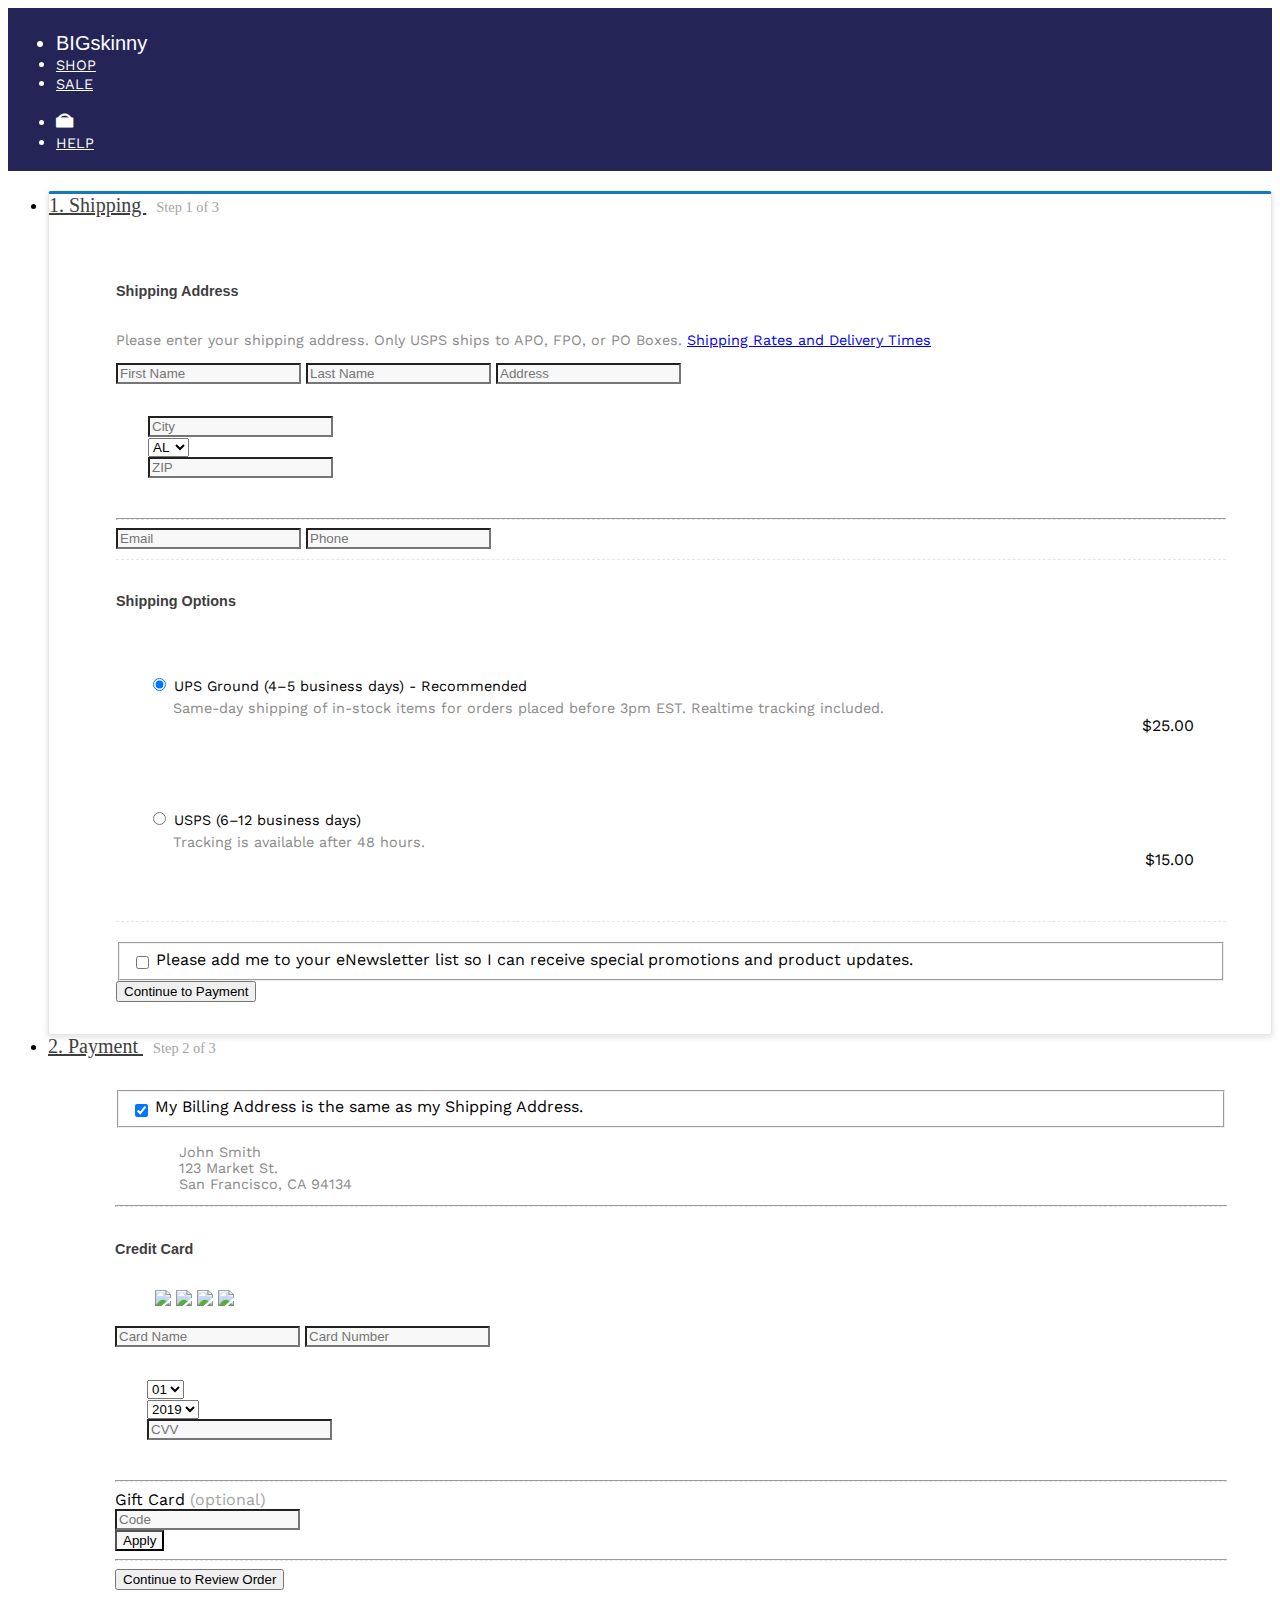
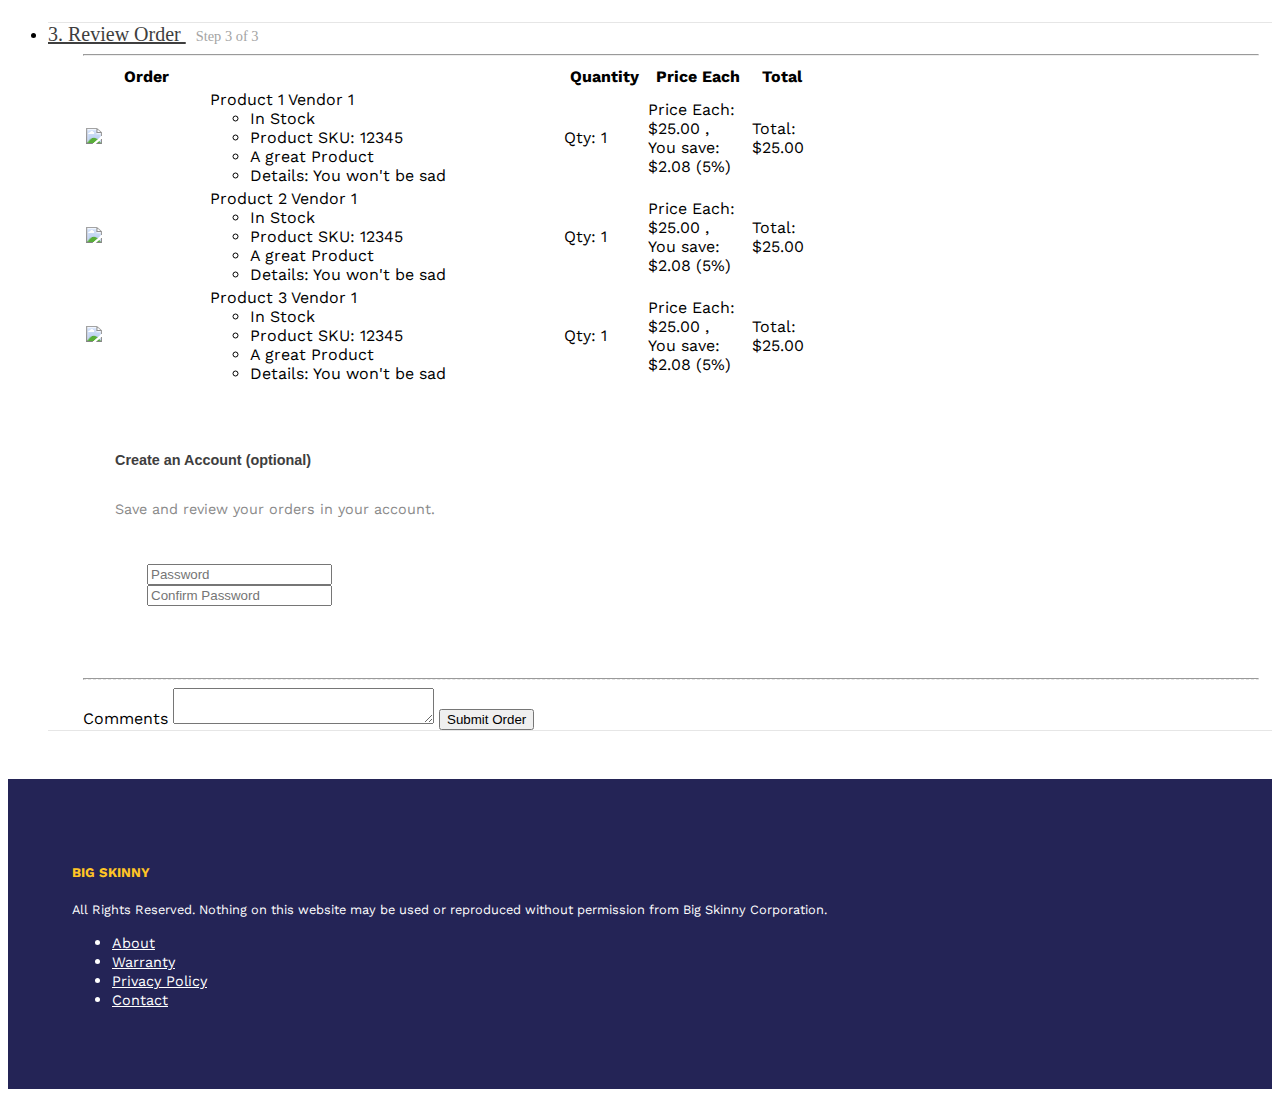
==== checkout.html @ ca9d385e "checkout page added" ====
<!doctype html>
<html class="no-js" lang="en">

<head>
    <meta charset="utf-8" />
    <meta name="viewport" content="width=device-width, initial-scale=1.0" />
    <title>Big Skinny Wallets | Welcome</title>
    <link rel="stylesheet" href="http://dhbhdrzi4tiry.cloudfront.net/cdn/sites/foundation.min.css">
    <link href="https://fonts.googleapis.com/css?family=Work+Sans:300,400" rel="stylesheet">
    <link rel="stylesheet" media="all" type="text/css" href="css/style.css" />
    <link rel="stylesheet" media="all" type="text/css" href="css/foundation-icons.css" /> </head>

<body>
    <!-- Start Top Bar -->
    <div class="top-bar">
        <div class="top-bar-left">
            <ul class="menu top">
                <li class="menu-text" margin: 0 auto;>BIG<span id="skinny">skinny</span></li>
                <li><a href="#">SHOP</a></li>
                <li><a href="#">SALE</a></li>
            </ul>
        </div>
        <div class="top-bar-right">
            <ul class="menu">
                <li><a href="#"><i class="fi-shopping-bag" style="font-size: 20px;"></i></a></li>
                <li><a href="#">HELP</a></li>
            </ul>
        </div>
    </div>
    <!-- End Top Bar -->
    <div class="multi-step-checkout-process">
        <div class="multi-step-checkout-process-step">
            <ul class="accordion" data-accordion>
                <li class="accordion-item is-active" data-accordion-item> <a href="#" class="accordion-title">1. Shipping <span class="multi-step-checkout-step-title-subheader">Step 1 of 3</span></a>
                    <div class="accordion-content" data-tab-content>
                        <form class="multi-step-checkout-form">
                            <div class="row">
                                <div class="small-12 medium-9 column">
                                    <div class="shipping-address multi-step-checkout-step-section">
                                        <h6 class="multi-step-checkout-step-subheader">Shipping Address</h6>
                                        <p class="multi-step-checkout-step-subdesc">Please enter your shipping address. Only USPS ships to APO, FPO, or PO Boxes. <a href="#" class="text-link">Shipping Rates and Delivery Times</a></p>
                                        <label>
                                            <input type="text" placeholder="First Name" required>
                                            <input type="text" placeholder="Last Name" required>
                                            <input type="text" placeholder="Address" required>
                                            <div class="row">
                                                <div class="small-12 medium-7 column">
                                                    <input type="text" placeholder="City" required> </div>
                                                <div class="small-6 medium-2 column">
                                                    <select required>
                                                        <option value="state1">AL</option>
                                                        <option value="state2">AK</option>
                                                        <option value="state3">AZ</option>
                                                        <option value="state4">AR</option>
                                                        <option value="state5">CA</option>
                                                    </select>
                                                </div>
                                                <div class="small-6 medium-3 column">
                                                    <input type="text" placeholder="ZIP" required> </div>
                                            </div>
                                            <div>
                                                <hr class="multi-step-checkout-form-divider">
                                            </div>
                                            <input type="text" placeholder="Email" required>
                                            <input type="text" placeholder="Phone" required> </label>
                                    </div>
                                    <div class="multi-step-checkout-shipping-options multi-step-checkout-step-section">
                                        <h6 class="multi-step-checkout-step-subheader">Shipping Options</h6>
                                        <div class="row multi-step-checkout-shipping-option">
                                            <label>
                                                <div class="small-10 column">
                                                    <input type="radio" name="multi-step-checkout-shipping-option" value="ups-ground-shipping" class="multi-step-checkout-shipping-option-selection" checked="checked"> <span class="multi-step-checkout-shipping-option-title">UPS Ground (4–5 business days) - Recommended</span>
                                                    <div class="multi-step-checkout-shipping-option-desc">Same-day shipping of in-stock items for orders placed before 3pm EST. Realtime tracking included.</div>
                                                </div>
                                                <div class="small-2 column multi-step-checkout-shipping-cost"> $25.00 </div>
                                            </label>
                                        </div>
                                        <div class="row multi-step-checkout-shipping-option">
                                            <label>
                                                <div class="small-10 column">
                                                    <input type="radio" name="multi-step-checkout-shipping-option" value="usps-shipping" class="multi-step-checkout-shipping-option-selection"><span class="multi-step-checkout-shipping-option-title">USPS  (6–12 business days)</span>
                                                    <div class="multi-step-checkout-shipping-option-desc">Tracking is available after 48 hours.</div>
                                                </div>
                                                <div class="small-2 column multi-step-checkout-shipping-cost"> $15.00 </div>
                                            </label>
                                        </div>
                                    </div>
                                    <div class="multi-step-checkout-enews-sign-up">
                                        <fieldset>
                                            <input class="multi-step-checkout-enews-sign-up-checkbox" id="multi-step-checkout-enews-sign-up-checkbox" type="checkbox">
                                            <label for="#multi-step-checkout-enews-sign-up-checkbox">Please add me to your eNewsletter list so I can receive special promotions and product updates.</label>
                                        </fieldset>
                                    </div>
                                    <button class="primary button expanded">Continue to Payment</button>
                                </div>
                            </div>
                        </form>
                    </div>
                </li>
                <li class="accordion-item" data-accordion-item> <a href="#" class="accordion-title">2. Payment <span class="multi-step-checkout-step-title-subheader">Step 2 of 3</span></a>
                    <div class="accordion-content" data-tab-content>
                        <form class="multi-step-checkout-form">
                            <div class="row">
                                <div class="small-12 medium-9 column">
                                    <div class="multi-step-checkout-billing-address">
                                        <fieldset>
                                            <input class="multi-step-checkout-billing-address-checkbox" id="multi-step-checkout-billing-address-checkbox" type="checkbox" checked>
                                            <label for="multi-step-checkout-billing-address-checkbox">My Billing Address is the same as my Shipping Address.</label>
                                        </fieldset>
                                        <ul class="multi-step-checkout-billing-address-list">
                                            <li class="multi-step-checkout-billing-name">John Smith</li>
                                            <li class="multi-step-checkout-billing-street">123 Market St.</li>
                                            <li class="multi-step-checkout-billing-city-state">San Francisco, CA 94134</li>
                                        </ul>
                                    </div>
                                    <div>
                                        <hr class="multi-step-checkout-form-divider">
                                    </div>
                                    <div class="multi-step-checkout-credit-card-info">
                                        <h6 class="multi-step-checkout-step-subheader">Credit Card</h6>
                                        <ul class="multi-step-checkout-payment-icons">
                                            <li><img class="multi-step-checkout-payment-icon" src="http://placehold.it/50x50" /></li>
                                            <li><img class="multi-step-checkout-payment-icon" src="http://placehold.it/50x50" /></li>
                                            <li><img class="multi-step-checkout-payment-icon" src="http://placehold.it/50x50" /></li>
                                            <li><img class="multi-step-checkout-payment-icon" src="http://placehold.it/50x50" /></li>
                                        </ul>
                                        <input type="text" placeholder="Card Name" required>
                                        <input type="text" placeholder="Card Number" required>
                                        <div class="row">
                                            <div class="small-4 column">
                                                <select required>
                                                    <option value="january">01</option>
                                                    <option value="february">02</option>
                                                    <option value="march">03</option>
                                                    <option value="april">04</option>
                                                </select>
                                            </div>
                                            <div class="small-4 column">
                                                <select required>
                                                    <option value="year1">2019</option>
                                                    <option value="year2">2018</option>
                                                    <option value="year3">2017</option>
                                                    <option value="year4">2016</option>
                                                </select>
                                            </div>
                                            <div class="small-4 column">
                                                <input type="text" placeholder="CVV" required> </div>
                                        </div>
                                        <div>
                                            <hr class="multi-step-checkout-form-divider">
                                        </div>
                                        <label for="apply-gift-card-code"> Gift Card <span>(optional)</span>
                                            <div class="input-group gift-card">
                                                <input class="input-group-field" type="text" placeholder="Code">
                                                <div class="input-group-button" placeholder="$">
                                                    <input type="submit" class="button primary" value="Apply" id="apply-gift-card-code"> </div>
                                            </div>
                                        </label>
                                        <div>
                                            <hr class="multi-step-checkout-form-divider">
                                        </div>
                                        <button class="primary button expanded">Continue to Review Order</button>
                                    </div>
                                </div>
                            </div>
                        </form>
                    </div>
                </li>
                <li class="accordion-item" data-accordion-item> <a href="#" class="accordion-title">3. Review Order <span class="multi-step-checkout-step-title-subheader">Step 3 of 3</span></a>
                    <div class="accordion-content" data-tab-content>
                        <hr class="show-for-small-only order-table-divider">
                        <table class="order-table-content stack">
                            <thead>
                                <tr>
                                    <th width="120">Order</th>
                                    <th width="350"></th>
                                    <th width="80">Quantity</th>
                                    <th width="100">Price Each</th>
                                    <th width="60">Total</th>
                                </tr>
                            </thead>
                            <tbody>
                                <tr class="order-item">
                                    <td><img class="order-product-image" src="http://placehold.it/100x100" /></td>
                                    <td><span class="order-product-title">Product 1</span> <span class="order-product-vendor">Vendor 1</span>
                                        <ul class="order-product-info">
                                            <li>In Stock</li>
                                            <li>Product SKU: 12345</li>
                                            <li>A great Product</li>
                                            <li>Details: You won't be sad</li>
                                        </ul>
                                    </td>
                                    <td><span class="show-for-small-only">Qty:</span> 1</td>
                                    <td><span class="show-for-small-only">Price Each: </span><span class="order-product-price">$25.00</span> <span class="show-for-small-only">,</span>
                                        <br class="hide-for-small-only"> <span class="order-product-price-saving">
                  You save: 
                  <br class="hide-for-small-only">
                  $2.08 (5%)
                </span> </td>
                                    <td><span class="show-for-small-only">Total: </span><span class="order-product-total">$25.00</span></td>
                                </tr>
                                <tr class="order-item">
                                    <td><img class="order-product-image" src="http://placehold.it/100x100" /></td>
                                    <td><span class="order-product-title">Product 2</span> <span class="order-product-vendor">Vendor 1</span>
                                        <ul class="order-product-info">
                                            <li>In Stock</li>
                                            <li>Product SKU: 12345</li>
                                            <li>A great Product</li>
                                            <li>Details: You won't be sad</li>
                                        </ul>
                                    </td>
                                    <td><span class="show-for-small-only">Qty:</span> 1</td>
                                    <td><span class="show-for-small-only">Price Each: </span><span class="order-product-price">$25.00</span> <span class="show-for-small-only">,</span>
                                        <br class="hide-for-small-only"> <span class="order-product-price-saving">
                  You save: 
                  <br class="hide-for-small-only">
                  $2.08 (5%)
                </span> </td>
                                    <td><span class="show-for-small-only">Total: </span><span class="order-product-total">$25.00</span></td>
                                </tr>
                                <tr class="order-item">
                                    <td><img class="order-product-image" src="http://placehold.it/100x100" /></td>
                                    <td><span class="order-product-title">Product 3</span> <span class="order-product-vendor">Vendor 1</span>
                                        <ul class="order-product-info">
                                            <li>In Stock</li>
                                            <li>Product SKU: 12345</li>
                                            <li>A great Product</li>
                                            <li>Details: You won't be sad</li>
                                        </ul>
                                    </td>
                                    <td><span class="show-for-small-only">Qty:</span> 1</td>
                                    <td><span class="show-for-small-only">Price Each: </span><span class="order-product-price">$25.00</span> <span class="show-for-small-only">,</span>
                                        <br class="hide-for-small-only"> <span class="order-product-price-saving">
                  You save: 
                  <br class="hide-for-small-only">
                  $2.08 (5%)
                </span> </td>
                                    <td><span class="show-for-small-only">Total: </span><span class="order-product-total">$25.00</span></td>
                                </tr>
                            </tbody>
                        </table>
                        <div class="">
                            <div class="row">
                                <div class="small-12 medium-9 column multi-step-checkout-create-account">
                                    <h6 class="multi-step-checkout-step-subheader">Create an Account <span>(optional)</span></h6>
                                    <p class="create-account-desc">Save and review your orders in your account.</p>
                                    <form>
                                        <div class="row">
                                            <div class="small-12 medium-6 column">
                                                <input type="text" placeholder="Password"> </div>
                                            <div class="small-12 medium-6 column">
                                                <input type="text" placeholder="Confirm Password"> </div>
                                        </div>
                                    </form>
                                </div>
                            </div>
                            <div>
                                <hr class="multi-step-checkout-form-divider">
                            </div>
                            <form>
                                <label for="">Comments
                                    <textarea name="" id="" cols="30" rows="2"></textarea>
                                </label>
                                <button class="primary button expanded">Submit Order</button>
                            </form>
                        </div>
                    </div>
                </li>
            </ul>
        </div>
    </div>
    <div class="callout large secondary">
        <div class="row">
            <div class="large-4 columns">
                <h5>BIG SKINNY</h5>
                <p>All Rights Reserved. Nothing on this website may be used or reproduced without permission from Big Skinny Corporation.</p>
            </div>
            <div class="large-3 columns">
                <ul class="menu vertical">
                    <li><a href="#">About</a></li>
                    <li><a href="#">Warranty</a></li>
                    <li><a href="#">Privacy Policy</a></li>
                    <li><a href="#">Contact</a></li>
                </ul>
            </div>
        </div>
    </div>
    <script src="https://code.jquery.com/jquery-2.1.4.min.js"></script>
    <script src="http://dhbhdrzi4tiry.cloudfront.net/cdn/sites/foundation.js"></script>
    <script>
        $(document).foundation();
    </script>
</body>

</html>
---- css/style.css ----
@font-face {
    font-family: "Big John";
    src: url(font/BIG JOHN.otf) format("opentype");
}

@font-face {
    font-family: "Slim Jee";
    src: url(font/Slim joe.otf) format("opentype");
}

body {
    font-family: "Work Sans", sans-serif;
}

p {
    font-size: .8em;
}

h4 {
    font-family: "Work Sans", sans-serif;
}


/*top bar*/

.top-bar {
    padding: .5rem;
    padding-bottom: 0.2rem;
    margin: none;
    background-color: #242456;
}

.menu {
    background-color: none;
}

.menu li {
    padding: none;
    margin: none;
    background-color: #242456;
    color: white;
}

.menu li a {
    color: white;
    font-size: .9em;
}

.menu-text {
    font-family: "Big John", sans-serif;
    font-size: 1.25em;
}

#skinny {
    font-family: "Slim Joe", sans-serif;
}

.product-card-container {
    margin: 5%;
    margin-top: 6%;
}

.small-2.large-4.columns {
    width: 27%;
    float: left;
}

.product-card {
    background-color: #fefefe;
    padding: 1rem;
    margin-bottom: rem;
    margin-left: 20%;
}

.product-card-thumbnail {
    display: block;
    position: relative;
}

.product-card-title {
    font-family: 'Open sans', sans-serif;
    font-size: 0.9rem;
    font-weight: 600;
    line-height: 1.45rem;
    margin-top: 1rem;
    margin-bottom: 0;
}

.product-card-desc {
    color: #8a8a8a;
    display: block;
    font-family: 'Open sans', sans-serif;
    font-size: 0.85rem;
}

.product-card-price {
    color: #3e3e3e;
    display: inline-block;
    font-size: 0.85rem;
    font-weight: 600;
    margin-top: 0.8rem;
}

.product-card-sale {
    color: #cacaca;
    display: inline-block;
    font-size: 0.85rem;
    margin-left: 0.3rem;
    text-decoration: line-through;
}

.product-card-colors {
    display: block;
    margin-top: 0.8rem;
}

.product-card-color-option {
    display: inline-block;
    height: 25px;
    width: 25px;
}

.product-filters {
    padding: 0.5rem 1.5rem;
    background-color: #fefefe;
    margin-top: 2.5rem;
    width: 20%;
    float: left;
    clear: both;
}

.product-filters label {
    color: #8a8a8a;
}

.product-filters .menu.nested {
    margin-left: 0rem;
    margin-bottom: 0.9rem;
}

.product-filters .menu > li > a {
    padding-left: 0;
    color: #4a4a4a;
    font-size: 0.85rem;
    font-weight: 600;
}

.product-filters .is-accordion-submenu-parent > a::after {
    border-color: #cacaca transparent transparent;
}

.product-filters .clear-all {
    font-size: 0.9rem;
    color: #cacaca;
}

.product-filters .more {
    color: #1779ba;
    font-size: 0.9rem;
    cursor: pointer;
}

.product-filters-header {
    font-size: 1.25rem;
    padding-top: 0.5rem;
}

.product-filters-tab li,
.product-filters-tab li a {
    /*border-top: 1px solid #e6e6e6;*/
    background-color: #fefefe;
}

.product-filters-tab:last-child() {
    border-bottom: 1px solid #e6e6e6;
}

.mobile-product-filters {
    border-bottom: 1px solid #e6e6e6;
}

.product-filters-tab ul {
    background-color: #fefefe;
}

.product-filters li {
    background-color: #fefefe;
}

.product-filters h2 {
    font-size: .9em;
}

.multi-step-checkout-process-step {
    margin-top: 20px;
    margin-bottom: 3rem;
}

@media screen and (max-width: 39.9375em) {
    .multi-step-checkout-process-step {
        padding-right: 0rem;
    }
}

.multi-step-checkout-process .accordion-title {
    color: #3e3e3e;
    font-size: 1.25rem;
    transition: color 0.5s ease;
    border: none;
    font-family: 'Droid serif', serif;
}

.multi-step-checkout-process .accordion-title:hover,
.multi-step-checkout-process .accordion-title:active,
.multi-step-checkout-process .accordion-title:focus {
    color: #242424;
    transition: color 0.5s ease;
    background: none;
}

.multi-step-checkout-process:last-child:not(.is-active) > .accordion-title {
    border: none;
}

.multi-step-checkout-process .accordion-item {
    border-bottom: 1px solid #e6e6e6;
    padding-right: 0.8rem;
}

.multi-step-checkout-process .accordion-item:first-child() {
    border-top: 1px solid #e6e6e6;
}

.multi-step-checkout-process .accordion-item.is-active {
    border: 1px solid #e6e6e6;
    border-top: 3px solid #1779ba;
    border-radius: 3px;
    box-shadow: 0px 2px 5px 1px rgba(0, 0, 0, 0.1);
}

.multi-step-checkout-process .accordion-item .accordion-title {
    font-weight: 400;
}

.multi-step-checkout-process .accordion-item .accordion-title::before {
    right: 0.5rem;
}

.multi-step-checkout-process .accordion-content {
    border: none;
    padding-left: 35px;
}

.multi-step-checkout-process:last-child > .accordion-content:last-child {
    border-bottom: none;
}

.multi-step-checkout-step-title-subheader {
    color: #a4a4a4;
    font-size: 0.9rem;
    display: inline-block;
    margin-left: 10px;
    font-family: 'Open sans', serif;
}

.multi-step-checkout-step-subheader {
    color: #3e3e3e;
    font-size: 0.9rem;
    font-weight: 600;
    font-family: 'Open sans', sans-serif;
}

.multi-step-checkout-step-subdesc {
    color: #8a8a8a;
    font-size: 0.9rem;
}

.multi-step-checkout-shipping-option {
    margin-bottom: 10px;
}

.multi-step-checkout-step-section {
    border-bottom: 1px dashed #e6e6e6;
    padding-bottom: 10px;
    margin-bottom: 20px;
}

.multi-step-checkout-shipping-option-selection {
    position: absolute;
    margin-top: 0.2rem;
}

.multi-step-checkout-shipping-option-title {
    display: block;
    font-size: 0.9rem;
    line-height: 1.4rem;
    margin-left: 1.6rem;
    margin-bottom: 0.8rem;
}

.multi-step-checkout-shipping-option-desc {
    font-size: 0.9rem;
    color: #8a8a8a;
    margin-left: 25px;
    margin-top: -10px;
}

.multi-step-checkout-shipping-cost {
    text-align: right;
}

.multi-step-checkout-form-divider {
    border-bottom: 1px dashed #e6e6e6;
}

.multi-step-checkout-form input {
    background: #f8f8f8;
}

.multi-step-checkout-enews-sign-up label {
    position: relative;
    margin-left: 1.5rem;
    margin-bottom: 1.5rem;
}

.multi-step-checkout-enews-sign-up-checkbox {
    position: absolute;
    margin-top: 0.4rem;
}

.multi-step-checkout-credit-card-info label span {
    color: #a4a4a4;
}

.multi-step-checkout-payment-icons {
    list-style: none;
    margin-left: 0;
    margin-bottom: 1rem;
}

.multi-step-checkout-payment-icons li {
    display: inline;
}

.multi-step-checkout-billing-address .multi-step-checkout-billing-address-list {
    list-style: none;
    margin-left: 1.5rem;
    margin-top: 1rem;
    margin-bottom: 0.8rem;
    color: #8a8a8a;
    font-size: 0.9rem;
}

.multi-step-checkout-billing-address .multi-step-checkout-billing-address-checkbox {
    position: absolute;
    margin-top: 0.4rem;
}

.multi-step-checkout-billing-address label {
    margin-left: 1.5rem;
}

.multi-step-checkout-create-account {
    margin-top: 2rem;
}

@media screen and (max-width: 39.9375em) {
    .multi-step-checkout-create-account {
        margin-top: 0.5rem;
    }
}

.multi-step-checkout-create-account .create-account-desc {
    font-size: 0.9rem;
    color: #8a8a8a;
}

.multi-step-checkout-logo {
    width: 118px;
    height: 38px;
}

.multi-step-checkout-arrow {
    height: 13px;
    width: 13px;
}


/*footer*/

.row {
    padding: 2em;
}

.callout.large.secondary {
    background-color: #242456;
    padding: 2rem;
}

.callout.large.secondary p {
    color: white;
}

.callout.large.secondary h5 {
    color: #ffc425;
}
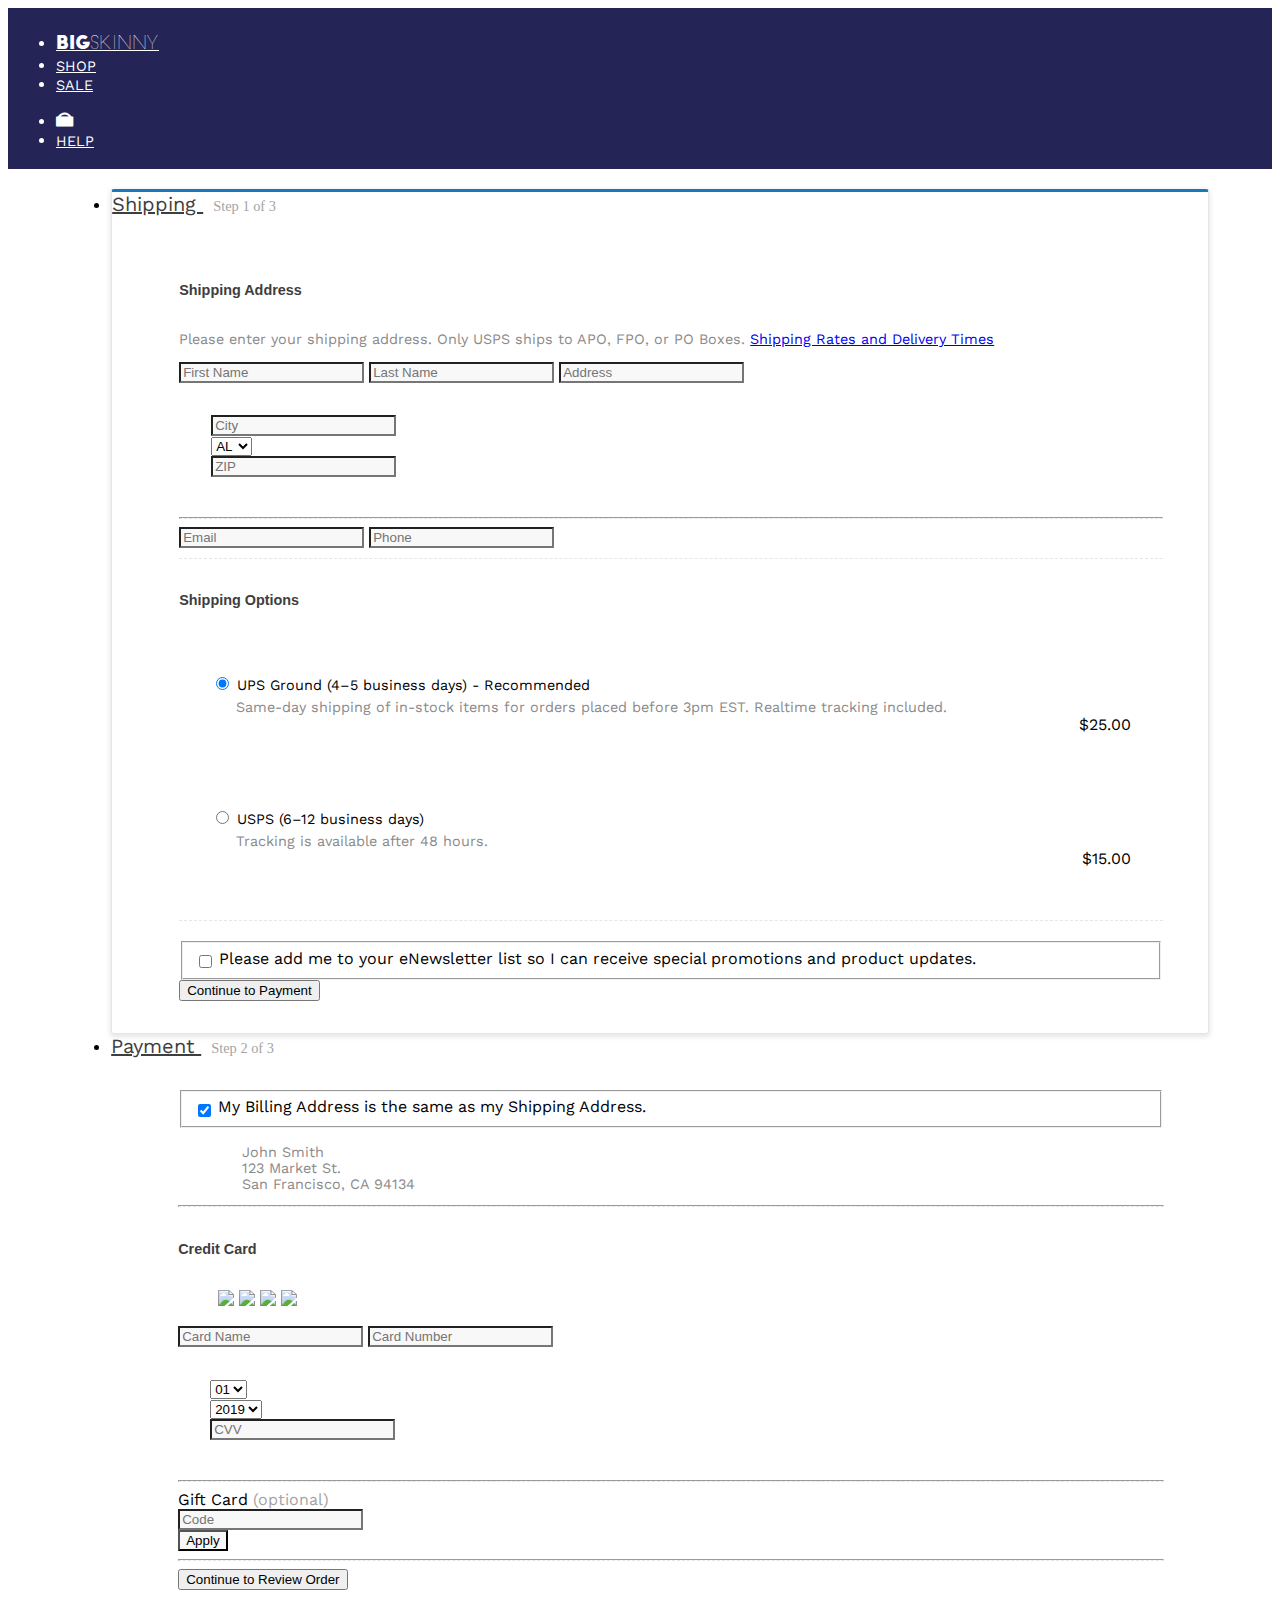
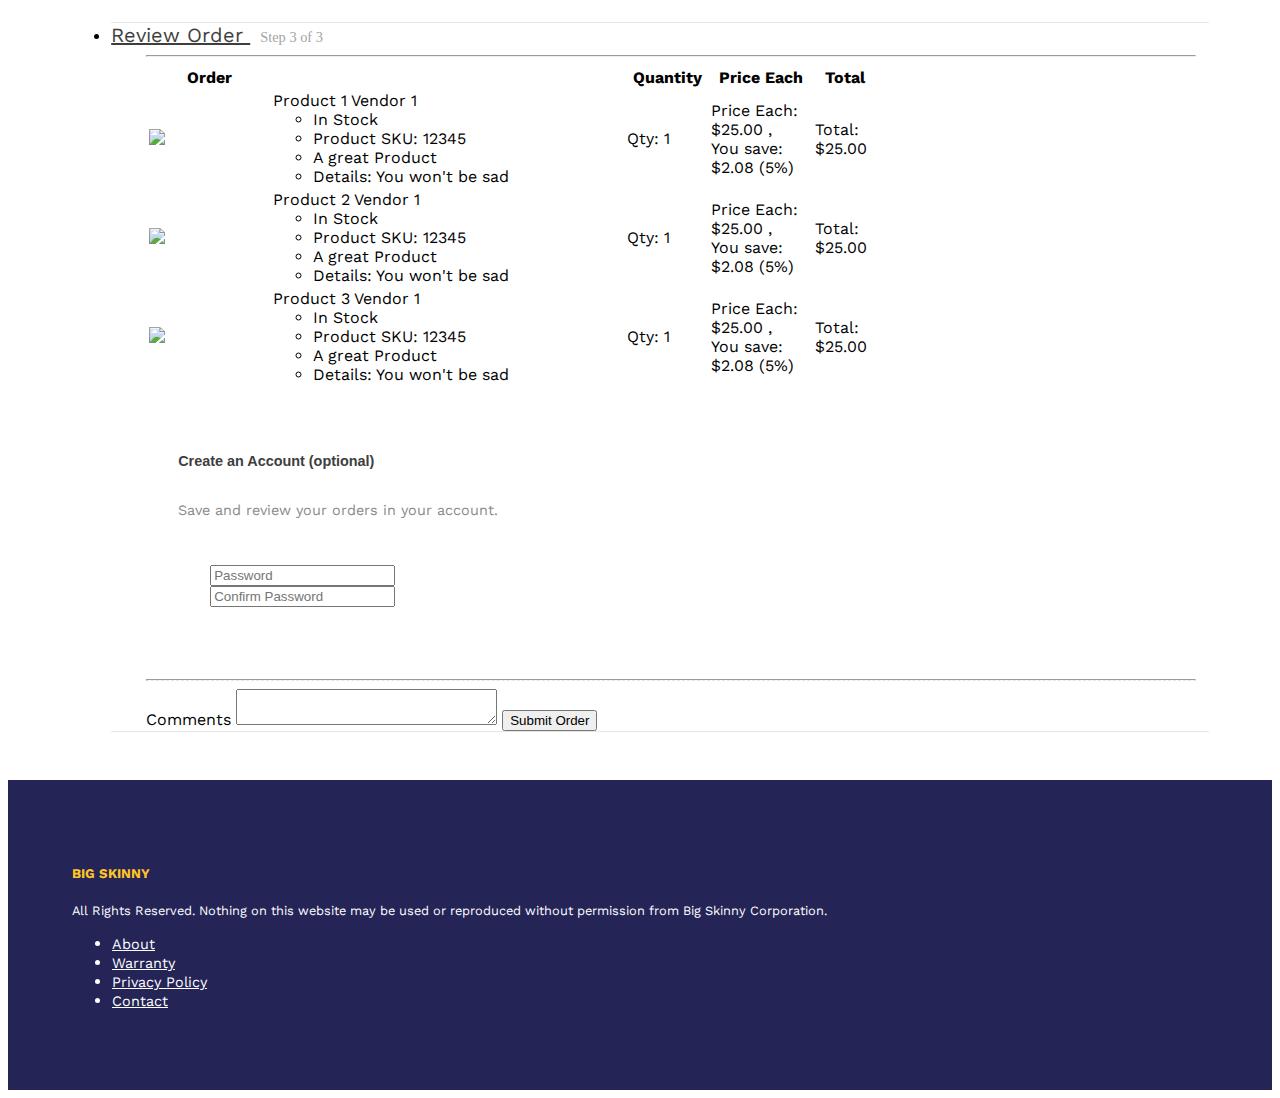
==== commit ed889e14: "change checkout page and fonts and change categories on shop page" ====
--- a/checkout.html
+++ b/checkout.html
@@ -15,8 +15,8 @@
     <div class="top-bar">
         <div class="top-bar-left">
             <ul class="menu top">
-                <li class="menu-text" margin: 0 auto;>BIG<span id="skinny">skinny</span></li>
-                <li><a href="#">SHOP</a></li>
+                <li class="menu-text" margin: 0 auto;><a href="index.html">BIG<span id="skinny">skinny</span></a></li>
+                <li><a href="shop.html">SHOP</a></li>
                 <li><a href="#">SALE</a></li>
             </ul>
         </div>
@@ -31,7 +31,7 @@
     <div class="multi-step-checkout-process">
         <div class="multi-step-checkout-process-step">
             <ul class="accordion" data-accordion>
-                <li class="accordion-item is-active" data-accordion-item> <a href="#" class="accordion-title">1. Shipping <span class="multi-step-checkout-step-title-subheader">Step 1 of 3</span></a>
+                <li class="accordion-item is-active" data-accordion-item> <a href="#" class="accordion-title">Shipping <span class="multi-step-checkout-step-title-subheader">Step 1 of 3</span></a>
                     <div class="accordion-content" data-tab-content>
                         <form class="multi-step-checkout-form">
                             <div class="row">
@@ -97,7 +97,7 @@
                         </form>
                     </div>
                 </li>
-                <li class="accordion-item" data-accordion-item> <a href="#" class="accordion-title">2. Payment <span class="multi-step-checkout-step-title-subheader">Step 2 of 3</span></a>
+                <li class="accordion-item" data-accordion-item> <a href="#" class="accordion-title">Payment <span class="multi-step-checkout-step-title-subheader">Step 2 of 3</span></a>
                     <div class="accordion-content" data-tab-content>
                         <form class="multi-step-checkout-form">
                             <div class="row">
@@ -166,7 +166,7 @@
                         </form>
                     </div>
                 </li>
-                <li class="accordion-item" data-accordion-item> <a href="#" class="accordion-title">3. Review Order <span class="multi-step-checkout-step-title-subheader">Step 3 of 3</span></a>
+                <li class="accordion-item" data-accordion-item> <a href="#" class="accordion-title">Review Order <span class="multi-step-checkout-step-title-subheader">Step 3 of 3</span></a>
                     <div class="accordion-content" data-tab-content>
                         <hr class="show-for-small-only order-table-divider">
                         <table class="order-table-content stack">
--- a/css/style.css
+++ b/css/style.css
@@ -1,11 +1,11 @@
 @font-face {
     font-family: "Big John";
-    src: url(font/BIG JOHN.otf) format("opentype");
+    src: url(../font/BIG%20JOHN.otf) format("opentype");
 }
 
 @font-face {
-    font-family: "Slim Jee";
-    src: url(font/Slim joe.otf) format("opentype");
+    font-family: "Slim Joe";
+    src: url(../font/Slim%20Joe.otf) format("opentype");
 }
 
 body {
@@ -53,6 +53,19 @@
 
 #skinny {
     font-family: "Slim Joe", sans-serif;
+}
+
+.menu>li>a>span {
+	vertical-align: inherit;
+}
+
+.menu>li>a {
+	line-height: 18px;
+	display: inline;
+}
+
+.top-bar-right {
+	margin-top: 5px;
 }
 
 .product-card-container {
@@ -119,6 +132,24 @@
     height: 25px;
     width: 25px;
 }
+
+/*
+button .black {
+	background-color: black;
+}
+
+button .product-card-color-option .gray {
+	background-color: gray;
+}
+
+button .product-card-color-option .red {
+	background-color: red;
+}
+
+button .product-card-color-option .blue {
+	background-color: blue;
+}
+*/
 
 .product-filters {
     padding: 0.5rem 1.5rem;
@@ -385,6 +416,55 @@
     width: 13px;
 }
 
+.button-hover-addcart {
+    border: 2px solid #767676;
+    background: transparent;
+    color: #767676;
+    text-transform: uppercase;
+    overflow: hidden;
+    letter-spacing: 0.07rem;
+    transition: all 0.2s ease-in-out;
+    position: relative;
+}
+
+.button-hover-addcart span {
+    transition: all 0.2s ease-in-out;
+}
+
+.button-hover-addcart .fa {
+    position: absolute;
+    font-size: 1.2rem;
+    top: 50%;
+    -webkit-transform: translateY(-50%);
+    -ms-transform: translateY(-50%);
+    transform: translateY(-50%);
+    color: #1779ba;
+    right: -20px;
+    transition: 0.4s right cubic-bezier(0.38, 0.6, 0.48, 1);
+}
+
+.button-hover-addcart:hover {
+    border-color: #1779ba;
+    background: transparent;
+    transition: border-color 0.2s;
+}
+
+.button-hover-addcart:hover span {
+    color: #1779ba;
+}
+
+.button-hover-addcart:hover .fa {
+    right: 12px;
+}
+
+.multi-step-checkout-process .accordion-title {
+		font-family: "Work Sans", sans-serif;
+}
+
+.multi-step-checkout-process {
+	width: 90%;
+	margin: 0 auto;
+}
 
 /*footer*/
 
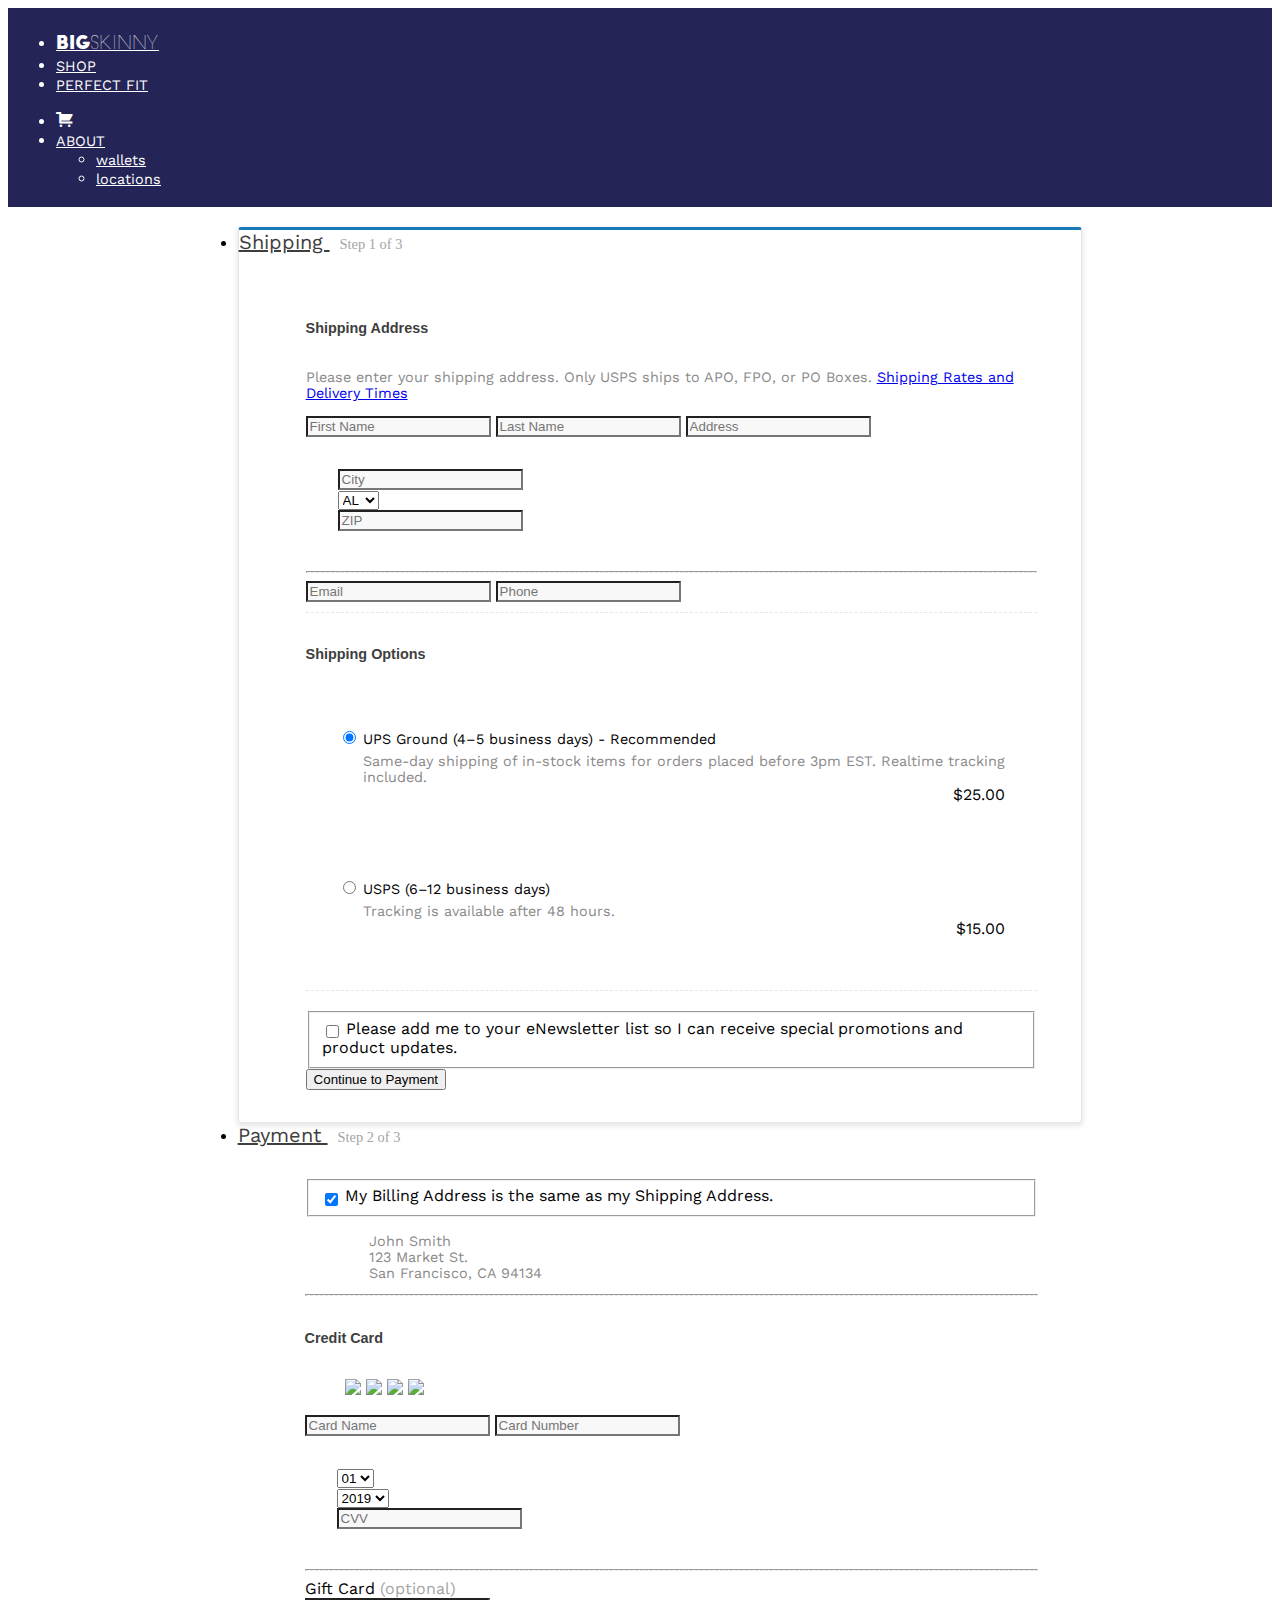
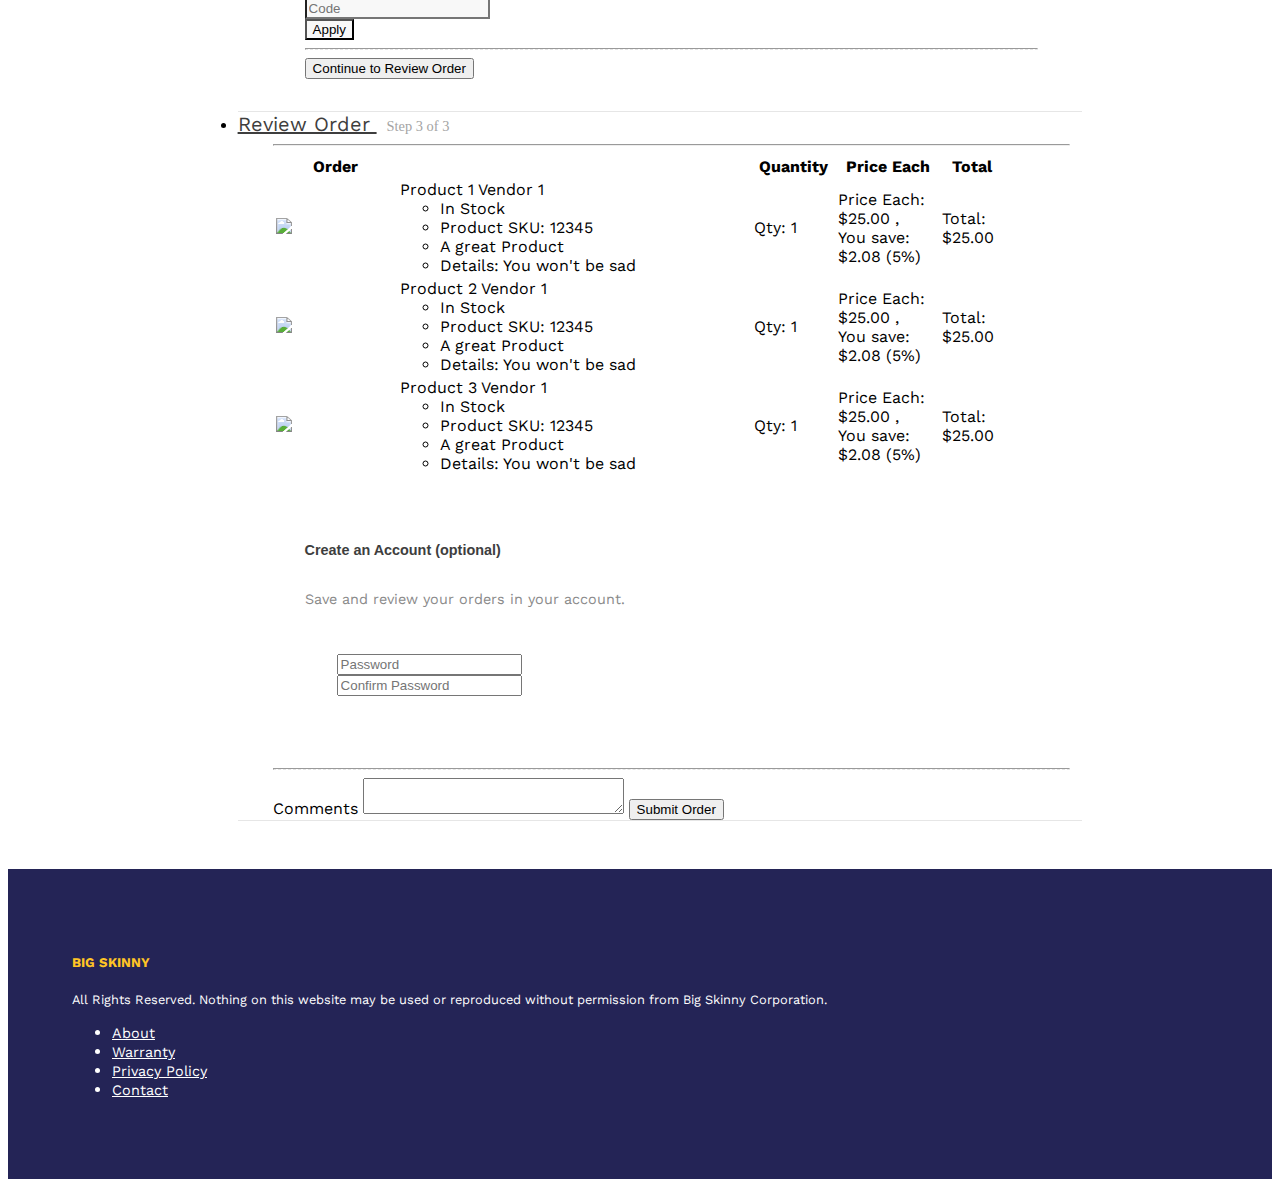
==== commit e0afd0ef: "about + wallets page" ====
--- a/checkout.html
+++ b/checkout.html
@@ -17,13 +17,18 @@
             <ul class="menu top">
                 <li class="menu-text" margin: 0 auto;><a href="index.html">BIG<span id="skinny">skinny</span></a></li>
                 <li><a href="shop.html">SHOP</a></li>
-                <li><a href="#">SALE</a></li>
+                <li><a href="streetfair.html">PERFECT FIT</a></li>
             </ul>
         </div>
         <div class="top-bar-right">
-            <ul class="menu">
-                <li><a href="#"><i class="fi-shopping-bag" style="font-size: 20px;"></i></a></li>
-                <li><a href="#">HELP</a></li>
+            <ul class="dropdown menu" data-dropdown-menu style="color: white;">
+                <li> <a data-open="cartModal"><i class="fi-shopping-cart" style="font-size: 20px;"></i></a> </li>
+                <li><a href="#">ABOUT</a>
+                    <ul class="menu">
+                        <li><a href="wallets.html">wallets</a></li>
+                        <li><a href="locations.html">locations</a></li>
+                    </ul>
+                </li>
             </ul>
         </div>
     </div>
@@ -59,8 +64,7 @@
                                                     <input type="text" placeholder="ZIP" required> </div>
                                             </div>
                                             <div>
-                                                <hr class="multi-step-checkout-form-divider">
-                                            </div>
+                                                <hr class="multi-step-checkout-form-divider"> </div>
                                             <input type="text" placeholder="Email" required>
                                             <input type="text" placeholder="Phone" required> </label>
                                     </div>
@@ -114,8 +118,7 @@
                                         </ul>
                                     </div>
                                     <div>
-                                        <hr class="multi-step-checkout-form-divider">
-                                    </div>
+                                        <hr class="multi-step-checkout-form-divider"> </div>
                                     <div class="multi-step-checkout-credit-card-info">
                                         <h6 class="multi-step-checkout-step-subheader">Credit Card</h6>
                                         <ul class="multi-step-checkout-payment-icons">
@@ -147,8 +150,7 @@
                                                 <input type="text" placeholder="CVV" required> </div>
                                         </div>
                                         <div>
-                                            <hr class="multi-step-checkout-form-divider">
-                                        </div>
+                                            <hr class="multi-step-checkout-form-divider"> </div>
                                         <label for="apply-gift-card-code"> Gift Card <span>(optional)</span>
                                             <div class="input-group gift-card">
                                                 <input class="input-group-field" type="text" placeholder="Code">
@@ -157,8 +159,7 @@
                                             </div>
                                         </label>
                                         <div>
-                                            <hr class="multi-step-checkout-form-divider">
-                                        </div>
+                                            <hr class="multi-step-checkout-form-divider"> </div>
                                         <button class="primary button expanded">Continue to Review Order</button>
                                     </div>
                                 </div>
@@ -255,8 +256,7 @@
                                 </div>
                             </div>
                             <div>
-                                <hr class="multi-step-checkout-form-divider">
-                            </div>
+                                <hr class="multi-step-checkout-form-divider"> </div>
                             <form>
                                 <label for="">Comments
                                     <textarea name="" id="" cols="30" rows="2"></textarea>
@@ -277,7 +277,7 @@
             </div>
             <div class="large-3 columns">
                 <ul class="menu vertical">
-                    <li><a href="#">About</a></li>
+                    <li><a href="wallets.html">About</a></li>
                     <li><a href="#">Warranty</a></li>
                     <li><a href="#">Privacy Policy</a></li>
                     <li><a href="#">Contact</a></li>
--- a/css/style.css
+++ b/css/style.css
@@ -30,6 +30,69 @@
     background-color: #242456;
 }
 
+.dropdown.menu .has-submenu.is-down-arrow>a::after {
+    border-top-color: white;
+}
+
+
+/* SOME SLIDESHOW CODE BELOW TAKEN FROM W3SCHOOLS */
+
+
+/* Slideshow container */
+
+.slideshow-container {
+    position: relative;
+    margin: auto;
+}
+
+.mySlides {
+    display: none;
+    position: relative;
+}
+
+.mySlides img {
+    background: rgba(0, 0, 0, 0.5);
+    width: 100%;
+    max-width: 100%;
+    height: auto;
+}
+
+
+/* Next & previous buttons */
+
+.prev,
+.next {
+    cursor: pointer;
+    position: absolute;
+    top: 50%;
+    width: auto;
+    margin-top: -22px;
+    padding: 16px;
+    color: white;
+    background-color: lightgray;
+    font-weight: bold;
+    font-size: 18px;
+    transition: 0.6s ease;
+    border-radius: 0 3px 3px 0;
+}
+
+
+/* Position the "next button" to the right */
+
+.next {
+    right: 0;
+    border-radius: 3px 0 0 3px;
+}
+
+
+/* On hover, add a black background color with a little bit see-through */
+
+.prev:hover,
+.next:hover {
+    color: white;
+    background-color: rgba(0, 0, 0, 0.8);
+}
+
 .menu {
     background-color: none;
 }
@@ -56,16 +119,16 @@
 }
 
 .menu>li>a>span {
-	vertical-align: inherit;
+    vertical-align: inherit;
 }
 
 .menu>li>a {
-	line-height: 18px;
-	display: inline;
+    line-height: 18px;
+    display: inline;
 }
 
 .top-bar-right {
-	margin-top: 5px;
+    margin-top: 8px;
 }
 
 .product-card-container {
@@ -132,24 +195,6 @@
     height: 25px;
     width: 25px;
 }
-
-/*
-button .black {
-	background-color: black;
-}
-
-button .product-card-color-option .gray {
-	background-color: gray;
-}
-
-button .product-card-color-option .red {
-	background-color: red;
-}
-
-button .product-card-color-option .blue {
-	background-color: blue;
-}
-*/
 
 .product-filters {
     padding: 0.5rem 1.5rem;
@@ -212,6 +257,11 @@
 
 .product-filters-tab ul {
     background-color: #fefefe;
+}
+
+.is-accordion-submenu-parent>a::after {
+    position: absolute;
+    margin-right: -17px;
 }
 
 .product-filters li {
@@ -458,13 +508,212 @@
 }
 
 .multi-step-checkout-process .accordion-title {
-		font-family: "Work Sans", sans-serif;
+    font-family: "Work Sans", sans-serif;
 }
 
 .multi-step-checkout-process {
-	width: 90%;
-	margin: 0 auto;
-}
+    width: 70%;
+    margin: 0 auto;
+}
+
+#about-container {
+    margin: 10%;
+    font-family: "Work Sans", sans-serif;
+}
+
+#about-container h1 {
+    font-size: 3em;
+    color: #242456;
+}
+
+#map {
+    margin: auto 20% auto 20%;
+}
+
+
+/*modal*/
+
+.checkout-summary {
+    max-width: 500px;
+    background-color: #fefefe;
+    outline: none;
+}
+
+.checkout-summary-title {
+    display: -webkit-flex;
+    display: -ms-flexbox;
+    display: flex;
+    -webkit-justify-content: space-between;
+    -ms-flex-pack: justify;
+    justify-content: space-between;
+    padding: 1rem;
+    border: none;
+}
+
+.checkout-summary-item {
+    display: -webkit-flex;
+    display: -ms-flexbox;
+    display: flex;
+    -webkit-justify-content: space-between;
+    -ms-flex-pack: justify;
+    justify-content: space-between;
+    padding: 1rem;
+    border-bottom: 1px solid #e6e6e6;
+}
+
+.checkout-summary-item .item-name,
+.checkout-summary-item .item-price {
+    padding: 0 1rem;
+}
+
+.checkout-summary button {
+    background-color: #242456;
+    color: #ffffff;
+}
+
+.checkout-summary button:hover {
+    background-color: #242456;
+    color: #ffc425;
+}
+
+.checkout-summary button: .checkout-summary-item .item-name p,
+.checkout-summary-item .item-price p {
+    margin: 0;
+    padding: 0;
+}
+
+.checkout-summary-item .title {
+    font-weight: bold;
+}
+
+.checkout-summary-details {
+    display: -webkit-flex;
+    display: -ms-flexbox;
+    display: flex;
+    -webkit-justify-content: space-between;
+    -ms-flex-pack: justify;
+    justify-content: space-between;
+    padding: 1rem;
+    border: none;
+    border-top: none;
+}
+
+#stfbody {
+    background-image: url("../images/quiz/background.jpg");
+    margin: 0;
+}
+
+#quiz {
+    margin: 12em auto;
+    max-width: 400px;
+    height: 300px;
+    font-weight: 300;
+    color: #ffffff;
+}
+
+#quiz .button {
+    font-size: 1.2em;
+    background-color: #ffc425;
+    border: 1px solid #ffffff;
+    color: #ffffff;
+    font-weight: 500;
+}
+
+.info {
+    text-align: center;
+}
+
+.info h3 {
+    font-size: 3em;
+    color: #ffc425;
+}
+
+.info p {
+    font-size: 1.2em;
+}
+
+.question label {
+    font-size: 1.2em;
+    color: #ffffff;
+}
+
+.image_picker_image {
+    max-width: 150px;
+    max-height: 150px;
+}
+
+
+/*result-image*/
+
+.imgcontainer {
+    position: relative;
+    width: 50%;
+    border: 1px solid white;
+    background: white;
+    margin: auto;
+}
+
+.result-image {
+    display: block;
+    width: 200px;
+    height: 200px;
+    margin: auto;
+}
+
+.overlay {
+    position: absolute;
+    bottom: 100%;
+    left: 0;
+    right: 0;
+    background-color: #242456;
+    overflow: hidden;
+    width: 100%;
+    height: 0;
+    transition: .5s ease;
+}
+
+.imgcontainer:hover .overlay {
+    bottom: 0;
+    height: 100%;
+}
+
+.text {
+    white-space: nowrap;
+    color: white;
+    font-size: 20px;
+    position: absolute;
+    overflow: hidden;
+    top: 50%;
+    left: 50%;
+    transform: translate(-50%, -50%);
+    -ms-transform: translate(-50%, -50%);
+}
+
+.row.results {
+    z-index: -1;
+    padding: 0;
+}
+
+ul.thumbnails.image_picker_selector li .thumbnail {
+    background: none;
+    border: 2px #FFFFFF solid;
+}
+
+ul.thumbnails.image_picker_selector li .thumbnail.selected {
+    background: none;
+}
+
+ul.thumbnails.image_picker_selector li {
+    display: block;
+    margin: 15px;
+}
+
+.thumbnail.selected {
+    -moz-box-shadow: 5px 5px 5px #ffc425;
+    -webkit-box-shadow: 5px 5px 5px #ffc425;
+    box-shadow: 5px 5px 5px #ffc425;
+}
+
 
 /*footer*/
 
@@ -475,6 +724,7 @@
 .callout.large.secondary {
     background-color: #242456;
     padding: 2rem;
+    margin-bottom: -10px;
 }
 
 .callout.large.secondary p {
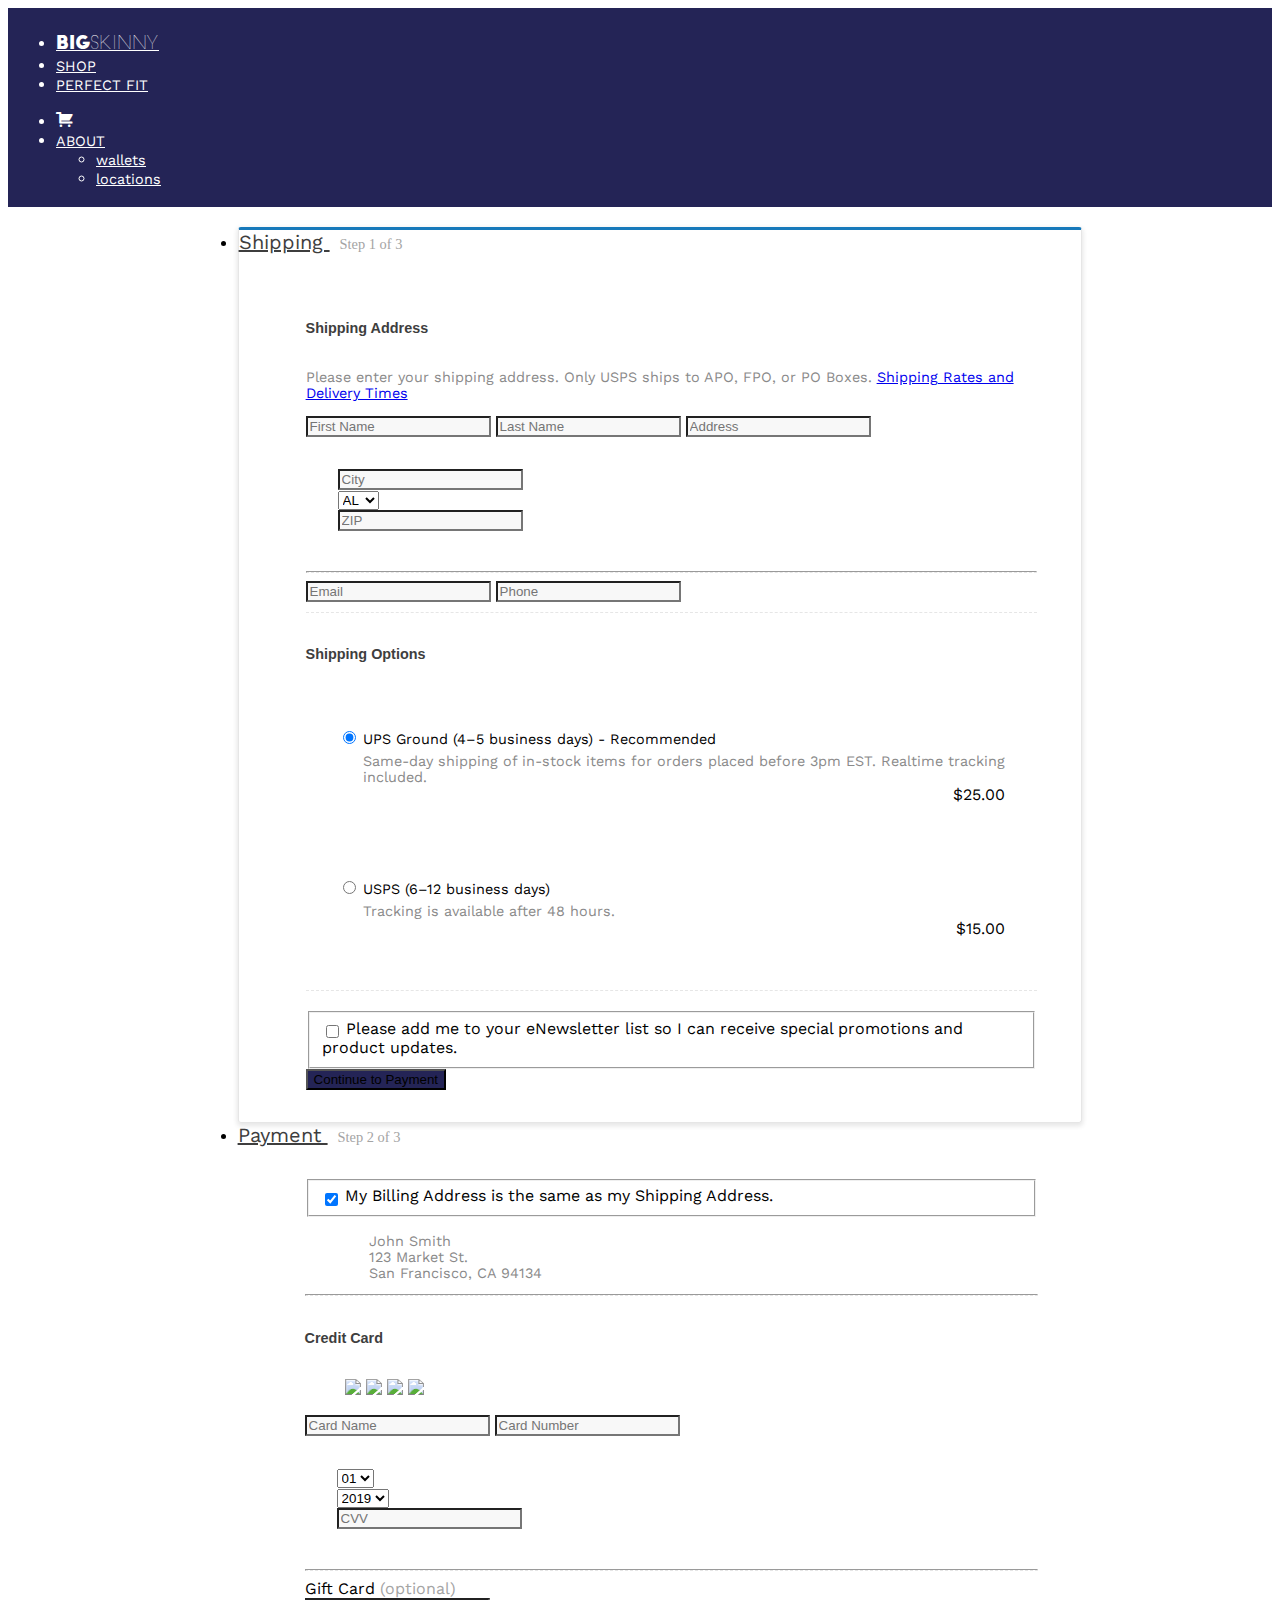
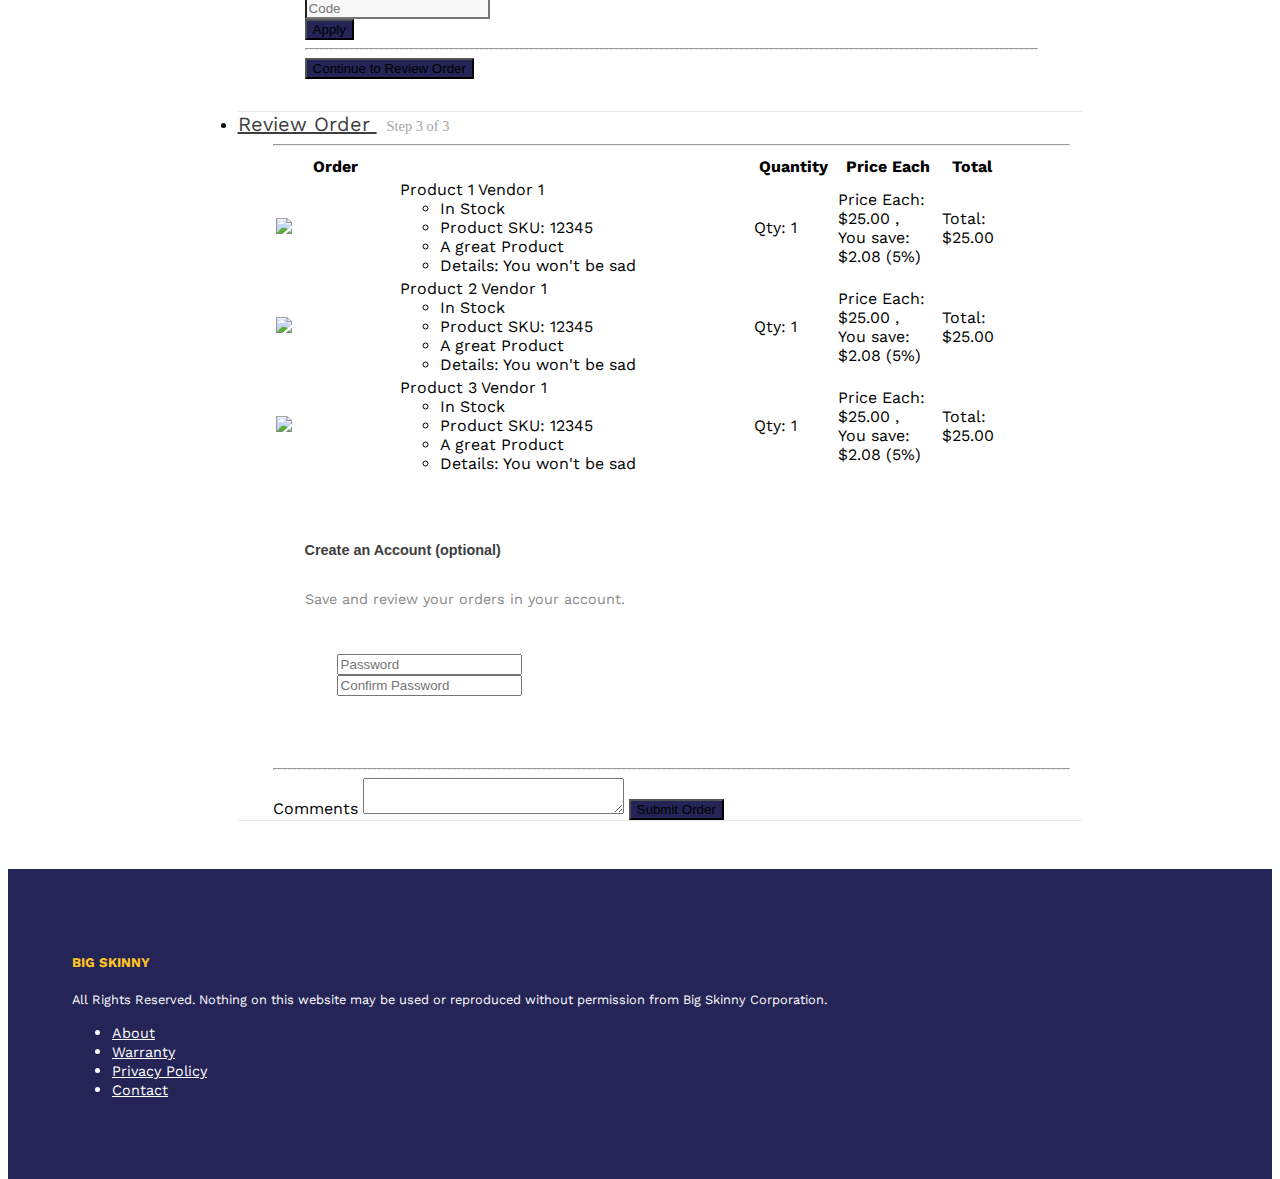
==== commit 34682cb0: "change checkout page button colors" ====
--- a/checkout.html
+++ b/checkout.html
@@ -95,7 +95,7 @@
                                             <label for="#multi-step-checkout-enews-sign-up-checkbox">Please add me to your eNewsletter list so I can receive special promotions and product updates.</label>
                                         </fieldset>
                                     </div>
-                                    <button class="primary button expanded">Continue to Payment</button>
+                                    <button class="primary button expanded" style="background-color: #242456;">Continue to Payment</button>
                                 </div>
                             </div>
                         </form>
@@ -155,12 +155,12 @@
                                             <div class="input-group gift-card">
                                                 <input class="input-group-field" type="text" placeholder="Code">
                                                 <div class="input-group-button" placeholder="$">
-                                                    <input type="submit" class="button primary" value="Apply" id="apply-gift-card-code"> </div>
+                                                    <input type="submit" class="button primary" value="Apply" id="apply-gift-card-code"  style="background-color: #242456;"> </div>
                                             </div>
                                         </label>
                                         <div>
                                             <hr class="multi-step-checkout-form-divider"> </div>
-                                        <button class="primary button expanded">Continue to Review Order</button>
+                                        <button class="primary button expanded"  style="background-color: #242456;">Continue to Review Order</button>
                                     </div>
                                 </div>
                             </div>
@@ -261,7 +261,7 @@
                                 <label for="">Comments
                                     <textarea name="" id="" cols="30" rows="2"></textarea>
                                 </label>
-                                <button class="primary button expanded">Submit Order</button>
+                                <button class="primary button expanded"  style="background-color: #242456;">Submit Order</button>
                             </form>
                         </div>
                     </div>
--- a/css/style.css
+++ b/css/style.css
@@ -526,7 +526,7 @@
     color: #242456;
 }
 
-#map {
+.map {
     margin: auto 20% auto 20%;
 }
 
